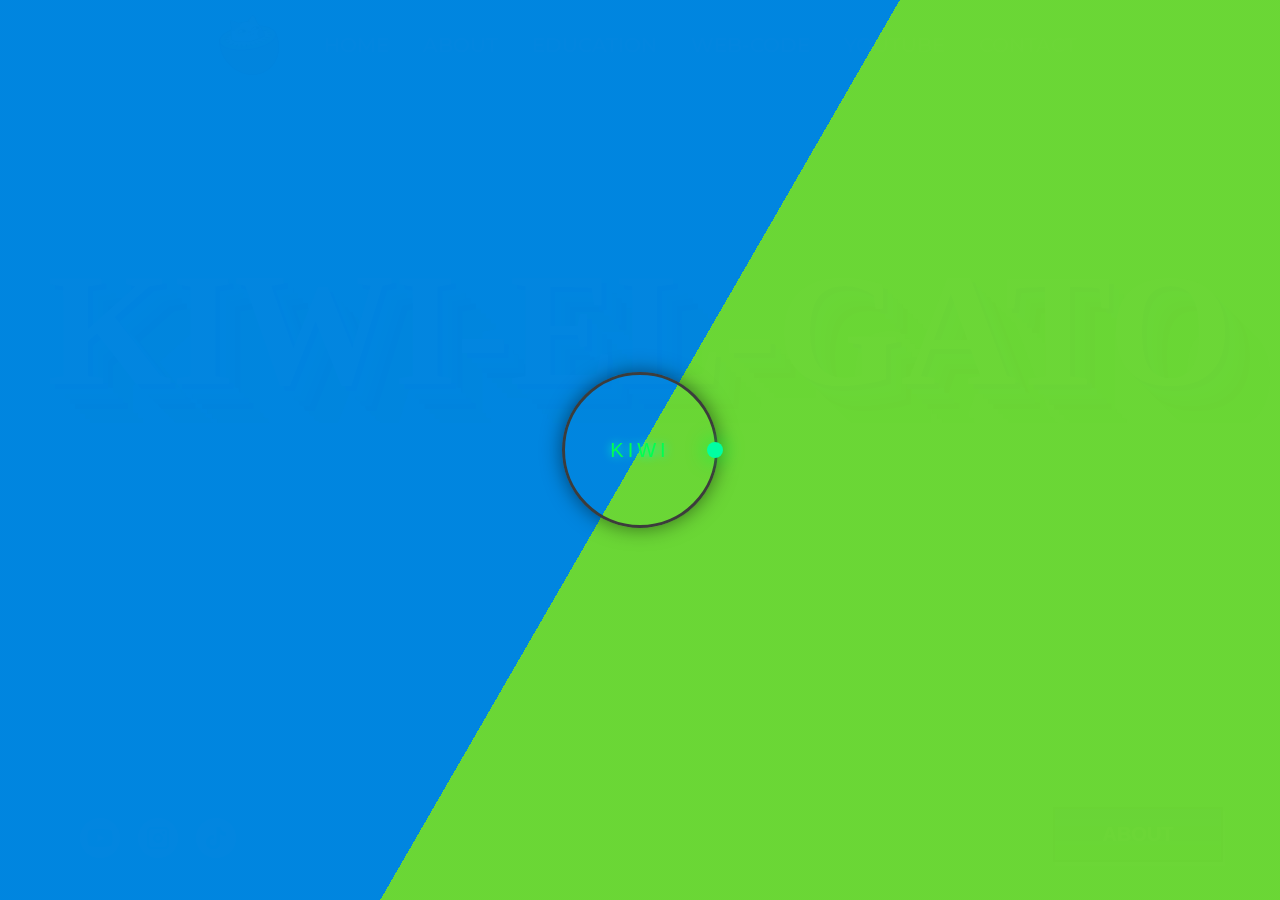
==== index.html @ c580d449 "Small Load in Animations" ====
<!DOCTYPE html>
<html lang="en">
 <head>
    <meta charset="UTF-8" />
    <meta name="viewport" content="width=device-width, initial-scale=1.0"/>
    <title>Kiwi-El-Gato</title>
    <script src="loadWheel.js" defer></script>
    <script src="mobileNav.js" defer></script>
    <script src="script.js" defer></script>
    <link rel="shortcut icon" type="image/jpg" href="Kiwi-cat-logo-1.png"/>
    <link
    href="Homepage.css"
    rel="stylesheet"
    type="text/css"
    media="all"
    />
 </head>
<body>
    <div class="bg"></div>
    <div class="bg bg2"></div>
    <div class="bg bg3"></div>
    

    <div class="loadWheel">
        KIWI
        <span class="loadWheelSpan"></span>
    </div>

    <section class="contentPage">
        <header>
            <article id="backgroundnavigationmenu">
                        <div class="navigationlogo">
                                <a href="index.html" class="logoAnimation">
                                    <img class="logo" src="Kiwi-cat-logo-1.png" width="60px" height="60px" alt="thekiwicatlogo">
                                    </img>
                                </a>
                            <div class="menu-toggle" id="mobile-menu">
                                <button id="expandbtn">MENU</button>
                            </div>
                            <nav class="navigationitems">
                                <a href="index.html" class="itemHome">HOME</a> 
                                <a href="Aboutpage.html" class="itemAbout">ABOUT</a>
                                <a href="Education.html" class="item">EDUCATION</a>
                                <a href="web-code.html" class="item">WEB-CODE</a>
                                <a href="Youtube.html" class="item">YOUTUBE</a>
                                <a href="contact.html" class="item">CONTACT</a>
                            </nav>
                        </div>
            </article>
        </header>
        <!-- <div class="mainBackground">
            <img class="" src="Kiwi-cat-logo-1.png" width="60px" height="60px" alt="thekiwicatlogo"></img>
        </div> -->
        <article class="banner">
            <div class="bannerText">
                KIWI-EL-GATO
            </div>
            <!-- <div class="bannerImg">
                <img src="Kiwi-cat-logo-1.png" height="450px" width="600px" alt="KiwiBanner">
            </div> -->
            </article>
            <main>
                <section class="container">
                    <footer class="mediaIcons">
                        <!-- <div class="line"></div> -->
                        <div class="specificIcon">
                            <a href="https://www.youtube.com/channel/UCyZNua339uzpe3pCznI623Q" target="_blank" class="mediaLinks">
                                <img src="YoutubeLogo3(white).png" alt="Youtubelogo" height="40px" width="40 px">
                            </a>
                        </div>
                        <!-- <div>
                            <form action="https://www.youtube.com/channel/UCyZNua339uzpe3pCznI623Q" target="_blank">
                            <button type="submit" class="SMlogo">Kiwi-Tube</button>
                            </form>
                        </div> -->
                        <div class="specificIcon">
                            <a href="https://www.instagram.com/kiwielgato1/" target="_blank" class="mediaLinks">
                            <img src="InstagramLogo3(White).png" alt="IGlogo" height="40px" width="40px">
                            </a>
                        </div>
                        <!-- <div>
                            <form action="https://www.instagram.com/kiwielgato1/" target="_blank">
                            <button type="submit" class="SMlogo">Kiwi-Gram</button>
                            </form>
                        </div> -->
                        <div class="specificIcon">
                            <a href="https://www.tiktok.com/@kiwielgato1/video/6967039161526258949?lang=en&is_copy_url=0&is_from_webapp=v1&sender_device=pc&sender_web_id=6965528173161481733" target="_blank" class="mediaLinks">
                            <img src="TikTOkLogo 3(white).png" alt="Tiktoklogo" height="40px" width="40px">
                            </a>
                        </div>
                        <!-- <div>
                            <form action="https://www.tiktok.com/@kiwielgato1/video/6967039161526258949?lang=en&is_copy_url=0&is_from_webapp=v1&sender_device=pc&sender_web_id=6965528173161481733" target="_blank">
                            <button type="submit" class="SMlogo">Kiwi-Tok</button>
                            </form>
                        </div> -->
                    </footer>
                    <div class="pageLink">
                        <form action="Aboutpage.html">
                            <button type="submit" class="SMlogo">ABOUT</button>
                            </form>
                    </div>
                </section>
            </main>
</section>
</body>
</html>
---- Homepage.css ----
@import url("https://fonts.googleapis.com/css2?family=Montserrat:wght@500&display=swap");
/* This is the font style for the navigation menu*/

@import url("https://fonts.googleapis.com/css2?family=Akaya+Kanadaka&display=swap");

@media (min-width: 945px) {
  .bg {
    animation: slide 3s ease-in-out infinite alternate;
    background-image: linear-gradient(-60deg, #7af53d 50%, #09f 50%);
    bottom: 0%;
    left: -50%;
    opacity: 0.5;
    position: fixed;
    right: -50%;
    top: 0%;
    z-index: -1;
    justify-content: center;
    align-items: center;
  }

  @keyframes slide {
    0% {
      transform: translateX(-25%);
    }
    100% {
      transform: translateX(25%);
    }
  }

  .bg2 {
    animation-direction: alternate-reverse;
    animation-duration: 4s;
  }

  .bg3 {
    animation-duration: 5s;
  }

  a {
    font-family: "Montserrat", sans-serif;
    font-weight: 500;
    font-size: 20px;
    color: white;
    text-decoration: none;
  }

  .loadWheel {
    /* display: block;
    color: black;
    font-size: 500px; */
    position: absolute;
    top: 50%;
    left: 50%;
    transform: translate(-50%, -50%);
    width: 150px;
    height: 150px;
    background: transparent;
    border: 3px solid #3c3c3c;
    border-radius: 50%;
    text-align: center;
    line-height: 150px;
    font-family: sans-serif;
    font-size: 20px;
    color: #00ff51;
    letter-spacing: 4px;
    text-transform: uppercase;
    text-shadow: 0 0 10px #00ffcc;
    box-shadow: 0 0 20px rgba(0, 0, 0, 0.5);
    display: block;
    animation: loadWheelLeave 2s, fadeOut 1.5s;
    animation-delay: 2s, 2.5s;
  }

  @keyframes loadWheelLeave {
    from {
      width: 150px;
      height: 150px;
    }
    to {
      width: 0;
      height: 0;
      font-size: 0;
    }
  }

  @keyframes fadeOut {
    from {
      opacity: 1;
    }
    to {
      opacity: 0;
    }
  }

  /*CSS for load tail*/
  .loadWheel:before {
    content: "";
    position: absolute;
    top: -3px;
    left: -3px;
    width: 100%;
    height: 100%;
    border: 3px solid transparent;
    border-radius: 50%;
    animation: animateC 2s linear infinite,
      colorChangeLoadWheel 3s alternate infinite;
  }

  span {
    display: block;
    position: absolute;
    top: calc(50% - 2px);
    left: 50%;
    width: 50%;
    height: 4px;
    background: transparent;
    transform-origin: left;
    animation: animate 2s linear infinite;
    /* contentLoad 1s ease-in-out 0s; */
    /*Below needs work for the load wheel to blend out better */
    /* animation: 0s ease-out 0s 0 contentLoad; */

    /*Below is rotatitng dot*/
  }
  span:before {
    content: "";
    position: absolute;
    width: 16px;
    height: 16px;
    border-radius: 50%;
    background: #00ffa2;
    top: -6px;
    right: -8px;
    box-shadow: 0 0 20px #00ff44;
  }
  @keyframes animateC {
    0% {
      transform: rotate(0deg);
    }
    100% {
      transform: rotate(360deg);
    }
  }
  @keyframes animate {
    0% {
      transform: rotate(45deg);
    }
    100% {
      transform: rotate(405deg);
    }
  }
  @keyframes colorChangeLoadWheel {
    from {
      border-top: 3px solid rgb(0, 0, 0);
      border-right: 3px solid rgb(0, 0, 0);
    }
    to {
      border-top: 3px solid rgb(0, 255, 213);
      border-right: 3px solid rgb(0, 222, 238);
      filter: brightness(200%);
    }
  }

  /*CSS animation to load in content page after loadwheel */
  .contentPage {
    opacity: 0.01;
    animation: 1s ease-out 0s 1 contentLoad;
    animation-delay: 2900ms;
  }

  @keyframes contentLoad {
    from {
      opacity: 0;
    }
    to {
      opacity: 1;
    }
  }

  body {
    background-color: black;
    margin: 0;
    overflow-x: hidden;
    max-width: 100%;
    /* display: none; */
  }

  /*This is the style for the background of the navigation menu*/
  #expandbtn {
    display: none;
  }

  #backgroundnavigationmenu {
    height: 100px;
    /* background-image: linear-gradient(
      to right,
      rgb(45, 45, 248),
      rgb(20, 243, 20)
    ); */
    position: fixed;
    width: 100%;

    /*Below is for the new background for navigation menu*/

    /* background-color: rgba(255, 255, 255, 0.8); */
    border-radius: 0.25em;
    box-shadow: 0 0 0.25em rgb(0 0 0 / 25%);
  }

  /*This is the style for the items on our nav*/
  .navigationitems {
    color: rgb(255, 255, 255);
    text-align: center;
  }

  .item {
    transition: all 0.3s ease 0s;
    display: inline-flex;
    padding-left: 30px;
    background-image: linear-gradient(90deg, #35ff00, #00fbff);
    background-size: 0% 3px;
    background-repeat: no-repeat;
    background-position: 100% 100%;
    transition: background-size 300ms ease-in;
  }
  .item:hover {
    background-size: 80% 3px;
    transition: color 300ms ease;
    transition: background-size 300ms;
    cursor: pointer;
    color: #00ffcc;
  }

  .itemHome {
    transition: all 0.3s ease 0s;
    display: inline-flex;
    padding-left: 30px;
    background-image: linear-gradient(90deg, #35ff00, #00fbff);
    background-size: 0% 3px;
    background-repeat: no-repeat;
    background-position: 100% 100%;
    transition: background-size 300ms ease-in;
  }

  .itemHome:hover {
    background-size: 69% 3px;
    transition: color 300ms ease;
    transition: background-size 300ms;
    cursor: pointer;
    color: #00ffcc;
  }

  .itemAbout {
    transition: all 0.3s ease 0s;
    display: inline-flex;
    padding-left: 30px;
    background-image: linear-gradient(90deg, #35ff00, #00fbff);
    background-size: 0% 3px;
    background-repeat: no-repeat;
    background-position: 100% 100%;
    transition: background-size 300ms ease-in;
  }

  .itemAbout:hover {
    transition: color 300ms ease;
    background-size: 73% 3px;
    transition: background-size 300ms;
    cursor: pointer;
    color: #00ffcc;
  }

  .item {
    display: inline-flex;
    padding-left: 30px;
  }

  /* This sets up how every piece of ocntent in the header interacts 
with each other, so every css before this set up how the content
inthe other divs interected*/
  .navigationlogo {
    display: flex;
    justify-content: center;
    align-items: center;
  }

  .logo {
    display: flex;
    justify-content: center;
    align-items: center;
    padding: 15px;
    color: antiquewhite;
    /* animation: navEntrance 3s;
    animation-delay: 4s; */
  }

  .logoAnimation {
    transition: 0.15s ease-in-out;
  }

  .logoAnimation:hover {
    transform: scale(1.15);
  }

  /* @keyframes navEntrance {
    from {
      : 0px;
    }
    to {
      height: 50;
    } */
  }

  .text {
    color: aliceblue;
    font-size: 200px;
  }

  /* This is the banner that goes inbetween SM and Nav*/
  .banner {
    display: flex;
    align-items: center;
    justify-content: center;
    overflow: hidden;
    padding-top: 165px;
    /* padding-left: 280px; */
  }

  .bannerText {
    font-size: 10rem;
    text-align: center;
    /* height: 90vh; */
    color: #fcedd8;
    font-family: "Niconne", cursive;
    font-weight: 700;
    text-shadow: 5px 5px 0px #2b38eb, 10px 10px 0px #32efe1,
      15px 15px 0px #46b59b, 20px 20px 0px #017e7f, 25px 25px 0px #052939,
      30px 30px 0px #1ac139, 35px 35px 0px #4ac11a, 40px 40px 0px #28c11a,
      45px 45px 0px #22db53;
    padding-top: 73px;
  }

  .bannerImg {
    opacity: 65%;
  }

  /* This is the container for the boxes and social media*/
  .container {
    width: 100%;
    height: 119px;
    /* background-image: linear-gradient(
      to right,
      rgb(45, 45, 248),
      rgb(20, 243, 20)
    ); */
    border-radius: 0.25em;
    /* box-shadow: 0 0 0.25em rgb(0 0 0 / 25%); */
    display: flex;
    flex-wrap: wrap;
    flex-direction: row;
    justify-content: space-between;
    align-items: center;
    align-content: center;
    position: absolute;
    bottom: 0px;
  }

  .mediaIcons {
    display: flex;
    flex-wrap: wrap;
    flex-direction: row;
    justify-content: space-evenly;
    align-items: center;
    align-content: center;
    gap: 18px;
    padding-left: 80px;
  }

  .specificIcon {
    transition: 0.15s ease-in-out;
  }

  .specificIcon:hover {
    transform: scale(1.25);
  }

  .line {
    height: 2px;
    background: black;
    width: 150px;
    margin-right: 7px;
  }

  .pageLink {
    padding-right: 57px;
    padding-bottom: 13px;
  }

  /* Style fo the buttons links to SM */
  .SMlogo {
    font-family: "Monserrat", sans-serif;
    background-image: linear-gradient(rgb(45, 45, 248), rgb(20, 243, 20));
    cursor: pointer;
    width: 170px;
    padding: 14px 40px;
    font-size: 20px;
    font-weight: bold;
    /* border-radius: 12px; */
    border-color: black;
    color: white;
    transition-duration: 0.5s;
    box-shadow: 2px 4px 0px 0px;
  }

  /* The hover color for links for SM */
  .SMlogo:hover {
    background-image: linear-gradient(
      to right,
      rgb(45, 45, 248),
      rgb(20, 243, 20)
    );
    color: black;
  }
}

/* This for all media under a desktop screen size */
@media (max-width: 945px) {
  a {
    font-family: "Montserrat", sans-serif;
    font-weight: 500;
    font-size: 20px;
    color: white;
    text-decoration: none;
  }

  body {
    background-color: black;
    margin: 0;
  }

  /*This is the style for the background of the navigation menu*/
  #backgroundnavigationmenu {
    height: 100px;
    background-image: linear-gradient(
      to right,
      rgb(45, 45, 248),
      rgb(20, 243, 20)
    );
    position: fixed;
    width: 100%;
  }

  /*This is the style for the items on our nav*/
  #expandbtn {
    font-family: "Monserrat", sans-serif;
    background-image: linear-gradient(rgb(45, 45, 248), rgb(20, 243, 20));
    cursor: pointer;
    width: 200px;
    padding: 14px 40px;
    font-size: 17px;
    font-weight: bold;
    border-radius: 6px;
    border-color: black;
    color: white;
    transition-duration: 0.5s;
    box-shadow: 2px 4px 0px 0px;
  }

  #expandbtn:hover {
    background-image: linear-gradient(
      to right,
      rgb(45, 45, 248),
      rgb(20, 243, 20)
    );
    color: black;
  }

  .navigationitems {
    color: white;
    display: grid;
    grid-template-columns: auto;
    cursor: pointer;
    background-color: rgb(42, 179, 133);
    margin: 0;
    width: 100%;
    position: absolute;
    top: 80px;
    left: -100%;
    opacity: 0;
    transition: all 0.5s ease;
    justify-content: center;
  }

  .navigationitems.active {
    background-color: rgb(41, 39, 39);
    left: 0;
    opacity: 1;
    transition: all 0.5s ease;
  }

  .item {
    text-align: center;
    line-height: 60px;
    width: 100%;
    display: table;
    text-align: center;
    transition: all 0.3s ease 0s;
    color: aliceblue;
  }

  .item:hover {
    transition: all 0.4s ease-out;
    color: black;
    background-color: rgb(79, 232, 133);
    border-radius: 8px;
    border-style: dotted;
  }

  #mobile-menu {
    position: absolute;
    top: 25%;
    right: 5%;
  }

  #mobile-menu.active {
    /* blah blah */
  }

  .bar {
    display: block;
    cursor: pointer;
  }

  .menu-toggle:hover {
    cursor: pointer;
  }

  /* This sets up how every piece of ocntent in the header interacts 
    with each other, so every css before this set up how the content
    in the other divs interected*/
  .navigationlogo {
    position: relative;
    width: 100%;
  }

  .logo {
    display: flex;
    justify-content: center;
    align-items: center;
    padding: 15px;
    color: antiquewhite;
  }

  .text {
    color: aliceblue;
    font-size: 200px;
  }

  /* This is the banner that goes inbetween SM and Nav*/
  .banner {
    display: flex;
    align-items: center;
    justify-content: center;
    padding-top: 100px;
    overflow: hidden;
  }

  /* This is the container for the boxes and social media*/
  .container {
    width: 100%;
    height: 710px;
    background-image: linear-gradient(
      to right,
      rgb(45, 45, 248),
      rgb(20, 243, 20)
    );

    display: flex;
    flex-wrap: wrap;
    flex-direction: column;
    justify-content: space-evenly;
    align-items: center;
    align-content: center;
  }
  /* Style fo the buttons links to SM */
  .SMlogo {
    font-family: "Monserrat", sans-serif;
    background-image: linear-gradient(rgb(45, 45, 248), rgb(20, 243, 20));
    cursor: pointer;
    width: 200px;
    padding: 14px 40px;
    font-size: 20px;
    font-weight: bold;
    border-radius: 12px;
    border-color: black;
    color: white;
    transition-duration: 0.5s;
    box-shadow: 2px 4px 0px 0px;
  }

  /* The hover color for links for SM */
  .SMlogo:hover {
    background-image: linear-gradient(
      to right,
      rgb(45, 45, 248),
      rgb(20, 243, 20)
    );
    color: black;
  }
}
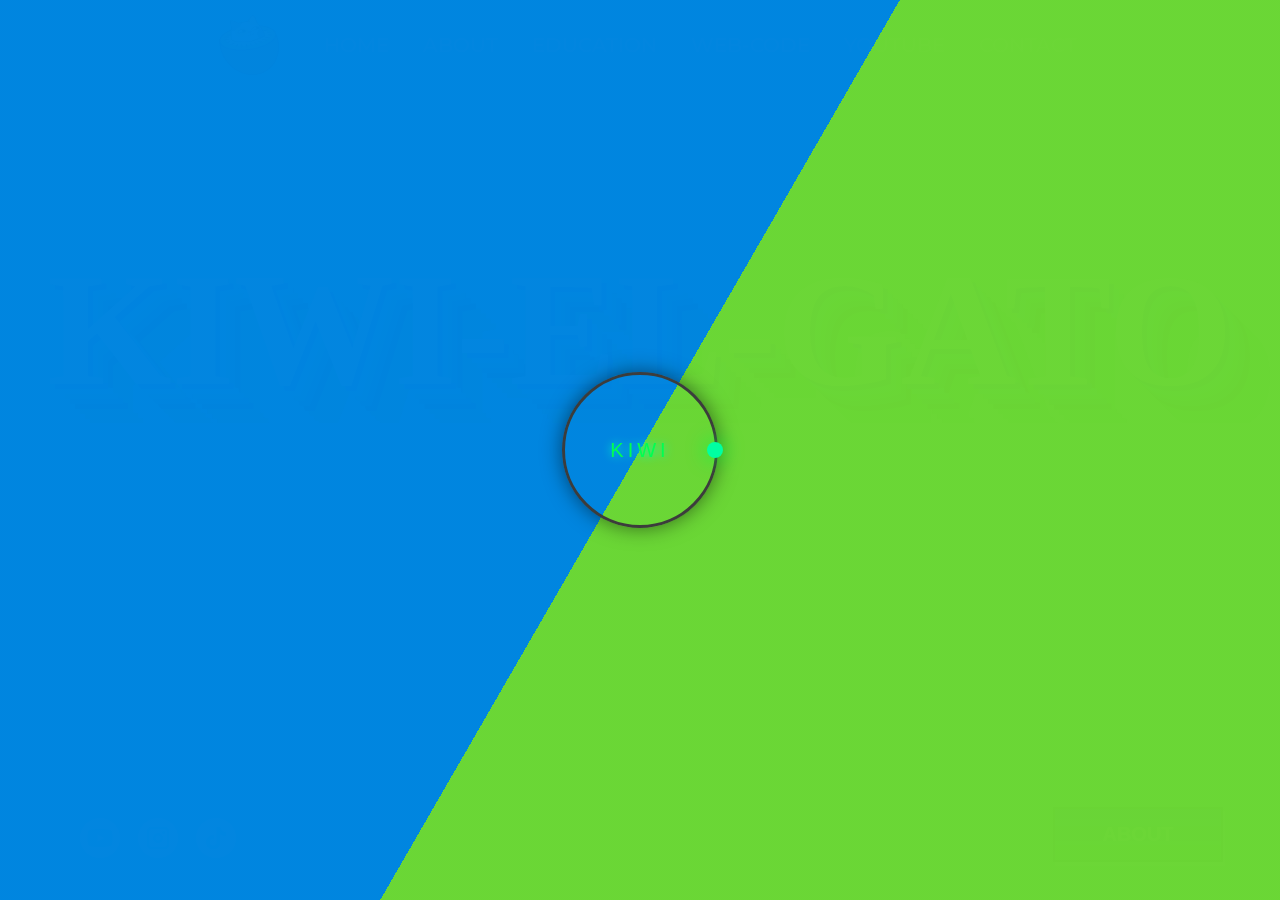
==== commit 1a6cf078: "HomePage Completion" ====
--- a/index.html
+++ b/index.html
@@ -103,4 +103,4 @@
             </main>
 </section>
 </body>
-</html>+</html>
--- a/Homepage.css
+++ b/Homepage.css
@@ -162,6 +162,7 @@
   }
 
   /*CSS animation to load in content page after loadwheel */
+
   .contentPage {
     opacity: 0.01;
     animation: 1s ease-out 0s 1 contentLoad;
@@ -182,6 +183,7 @@
     margin: 0;
     overflow-x: hidden;
     max-width: 100%;
+    scrollbar-color: blue red;
     /* display: none; */
   }
 
@@ -192,11 +194,6 @@
 
   #backgroundnavigationmenu {
     height: 100px;
-    /* background-image: linear-gradient(
-      to right,
-      rgb(45, 45, 248),
-      rgb(20, 243, 20)
-    ); */
     position: fixed;
     width: 100%;
 
@@ -211,6 +208,27 @@
   .navigationitems {
     color: rgb(255, 255, 255);
     text-align: center;
+    animation: slideIn 0.8s ease-in 0.9s forwards, fadeIn 1s;
+    animation-delay: 3.4s, 2.4s;
+  }
+
+  @keyframes fadeIn {
+    0% {
+      opacity: 0;
+    }
+
+    100% {
+      opacity: 0;
+    }
+  }
+
+  @keyframes slideIn {
+    0% {
+      transform: translateY(-60px);
+    }
+    100% {
+      transform: translateY(0);
+    }
   }
 
   .item {
@@ -289,8 +307,17 @@
     align-items: center;
     padding: 15px;
     color: antiquewhite;
-    /* animation: navEntrance 3s;
-    animation-delay: 4s; */
+    animation: logoFadeIn 0.8s ease-in, fadeIn 1.7s ease-in;
+    animation-delay: 4.5s, 2.8s;
+  }
+
+  @keyframes logoFadeIn {
+    from {
+      opacity: 0%;
+    }
+    to {
+      opacity: 100%;
+    }
   }
 
   .logoAnimation {
@@ -308,118 +335,120 @@
     to {
       height: 50;
     } */
-  }
-
-  .text {
-    color: aliceblue;
-    font-size: 200px;
-  }
-
-  /* This is the banner that goes inbetween SM and Nav*/
-  .banner {
-    display: flex;
-    align-items: center;
-    justify-content: center;
-    overflow: hidden;
-    padding-top: 165px;
-    /* padding-left: 280px; */
-  }
-
-  .bannerText {
-    font-size: 10rem;
-    text-align: center;
-    /* height: 90vh; */
-    color: #fcedd8;
-    font-family: "Niconne", cursive;
-    font-weight: 700;
-    text-shadow: 5px 5px 0px #2b38eb, 10px 10px 0px #32efe1,
-      15px 15px 0px #46b59b, 20px 20px 0px #017e7f, 25px 25px 0px #052939,
-      30px 30px 0px #1ac139, 35px 35px 0px #4ac11a, 40px 40px 0px #28c11a,
-      45px 45px 0px #22db53;
-    padding-top: 73px;
-  }
-
-  .bannerImg {
-    opacity: 65%;
-  }
-
-  /* This is the container for the boxes and social media*/
-  .container {
-    width: 100%;
-    height: 119px;
-    /* background-image: linear-gradient(
+}
+
+.text {
+  color: aliceblue;
+  font-size: 200px;
+}
+
+/* This is the banner that goes inbetween SM and Nav*/
+.banner {
+  display: flex;
+  align-items: center;
+  justify-content: center;
+  overflow: hidden;
+  padding-top: 165px;
+  /* padding-left: 280px; */
+}
+
+.bannerText {
+  font-size: 10rem;
+  text-align: center;
+  /* height: 90vh; */
+  color: #fcedd8;
+  font-family: "Niconne", cursive;
+  font-weight: 700;
+  text-shadow: 5px 5px 0px #2b38eb, 10px 10px 0px #32efe1, 15px 15px 0px #46b59b,
+    20px 20px 0px #017e7f, 25px 25px 0px #052939, 30px 30px 0px #1ac139,
+    35px 35px 0px #4ac11a, 40px 40px 0px #28c11a, 45px 45px 0px #22db53;
+  padding-top: 73px;
+}
+
+.bannerImg {
+  opacity: 65%;
+}
+
+/* This is the container for the boxes and social media*/
+.container {
+  width: 100%;
+  height: 119px;
+  /* background-image: linear-gradient(
       to right,
       rgb(45, 45, 248),
       rgb(20, 243, 20)
     ); */
-    border-radius: 0.25em;
-    /* box-shadow: 0 0 0.25em rgb(0 0 0 / 25%); */
-    display: flex;
-    flex-wrap: wrap;
-    flex-direction: row;
-    justify-content: space-between;
-    align-items: center;
-    align-content: center;
-    position: absolute;
-    bottom: 0px;
-  }
-
-  .mediaIcons {
-    display: flex;
-    flex-wrap: wrap;
-    flex-direction: row;
-    justify-content: space-evenly;
-    align-items: center;
-    align-content: center;
-    gap: 18px;
-    padding-left: 80px;
-  }
-
-  .specificIcon {
-    transition: 0.15s ease-in-out;
-  }
-
-  .specificIcon:hover {
-    transform: scale(1.25);
-  }
-
-  .line {
-    height: 2px;
-    background: black;
-    width: 150px;
-    margin-right: 7px;
-  }
-
-  .pageLink {
-    padding-right: 57px;
-    padding-bottom: 13px;
-  }
-
-  /* Style fo the buttons links to SM */
-  .SMlogo {
-    font-family: "Monserrat", sans-serif;
-    background-image: linear-gradient(rgb(45, 45, 248), rgb(20, 243, 20));
-    cursor: pointer;
-    width: 170px;
-    padding: 14px 40px;
-    font-size: 20px;
-    font-weight: bold;
-    /* border-radius: 12px; */
-    border-color: black;
-    color: white;
-    transition-duration: 0.5s;
-    box-shadow: 2px 4px 0px 0px;
-  }
-
-  /* The hover color for links for SM */
-  .SMlogo:hover {
-    background-image: linear-gradient(
-      to right,
-      rgb(45, 45, 248),
-      rgb(20, 243, 20)
-    );
-    color: black;
-  }
+  border-radius: 0.25em;
+  /* box-shadow: 0 0 0.25em rgb(0 0 0 / 25%); */
+  display: flex;
+  flex-wrap: wrap;
+  flex-direction: row;
+  justify-content: space-between;
+  align-items: center;
+  align-content: center;
+  position: absolute;
+  bottom: 0px;
+}
+
+.mediaIcons {
+  display: flex;
+  flex-wrap: wrap;
+  flex-direction: row;
+  justify-content: space-evenly;
+  align-items: center;
+  align-content: center;
+  gap: 18px;
+  padding-left: 80px;
+}
+
+.specificIcon {
+  transition: 0.15s ease-in-out;
+  animation: logoFadeIn 0.8s ease-in, fadeIn 1.7s ease-in;
+  animation-delay: 4.5s, 2.8s;
+}
+
+.specificIcon:hover {
+  transform: scale(1.25);
+}
+
+.line {
+  height: 2px;
+  background: black;
+  width: 150px;
+  margin-right: 7px;
+}
+
+.pageLink {
+  padding-right: 57px;
+  padding-bottom: 13px;
+  animation: logoFadeIn 0.8s ease-in, fadeIn 1.7s ease-in;
+  animation-delay: 4.5s, 2.8s;
+}
+
+/* Style fo the buttons links to SM */
+.SMlogo {
+  font-family: "Monserrat", sans-serif;
+  background-image: linear-gradient(rgb(45, 45, 248), rgb(20, 243, 20));
+  cursor: pointer;
+  width: 170px;
+  padding: 14px 40px;
+  font-size: 20px;
+  font-weight: bold;
+  /* border-radius: 12px; */
+  border-color: black;
+  color: white;
+  transition-duration: 0.5s;
+  box-shadow: 2px 4px 0px 0px;
+}
+
+/* The hover color for links for SM */
+.SMlogo:hover {
+  background-image: linear-gradient(
+    to right,
+    rgb(45, 45, 248),
+    rgb(20, 243, 20)
+  );
+  color: black;
 }
 
 /* This for all media under a desktop screen size */
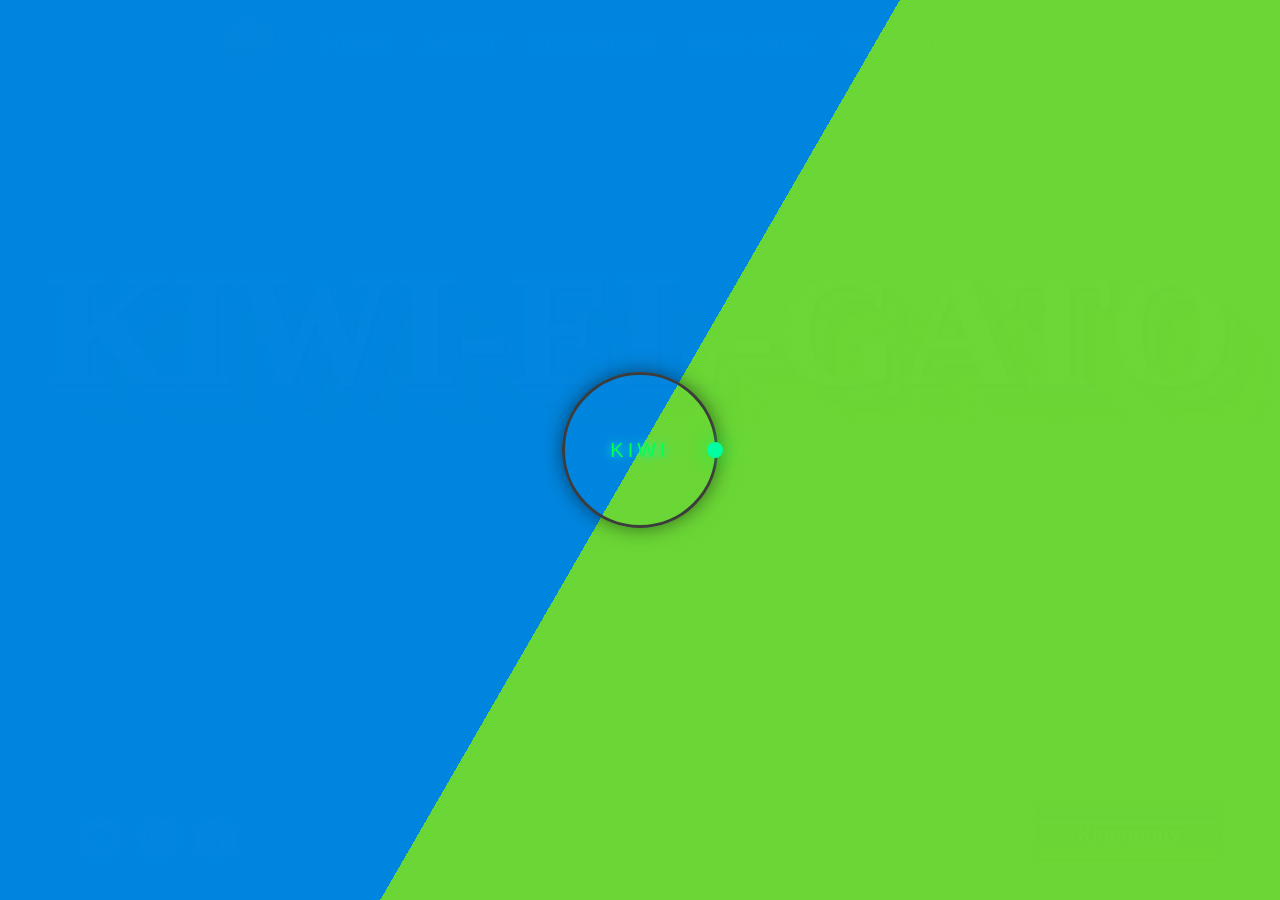
==== commit 8ea4a1c2: "Completed Education Page" ====
--- a/index.html
+++ b/index.html
@@ -14,6 +14,7 @@
     type="text/css"
     media="all"
     />
+
  </head>
 <body>
     <div class="bg"></div>
@@ -95,8 +96,8 @@
                         </div> -->
                     </footer>
                     <div class="pageLink">
-                        <form action="Aboutpage.html">
-                            <button type="submit" class="SMlogo">ABOUT</button>
+                        <form action="https://youtu.be/MZguKwLbHdM" target="blank">
+                            <button type="submit" class="SMlogo">Kimmunity</button>
                             </form>
                     </div>
                 </section>
--- a/Homepage.css
+++ b/Homepage.css
@@ -430,7 +430,7 @@
   font-family: "Monserrat", sans-serif;
   background-image: linear-gradient(rgb(45, 45, 248), rgb(20, 243, 20));
   cursor: pointer;
-  width: 170px;
+  /* width: 170px; */
   padding: 14px 40px;
   font-size: 20px;
   font-weight: bold;
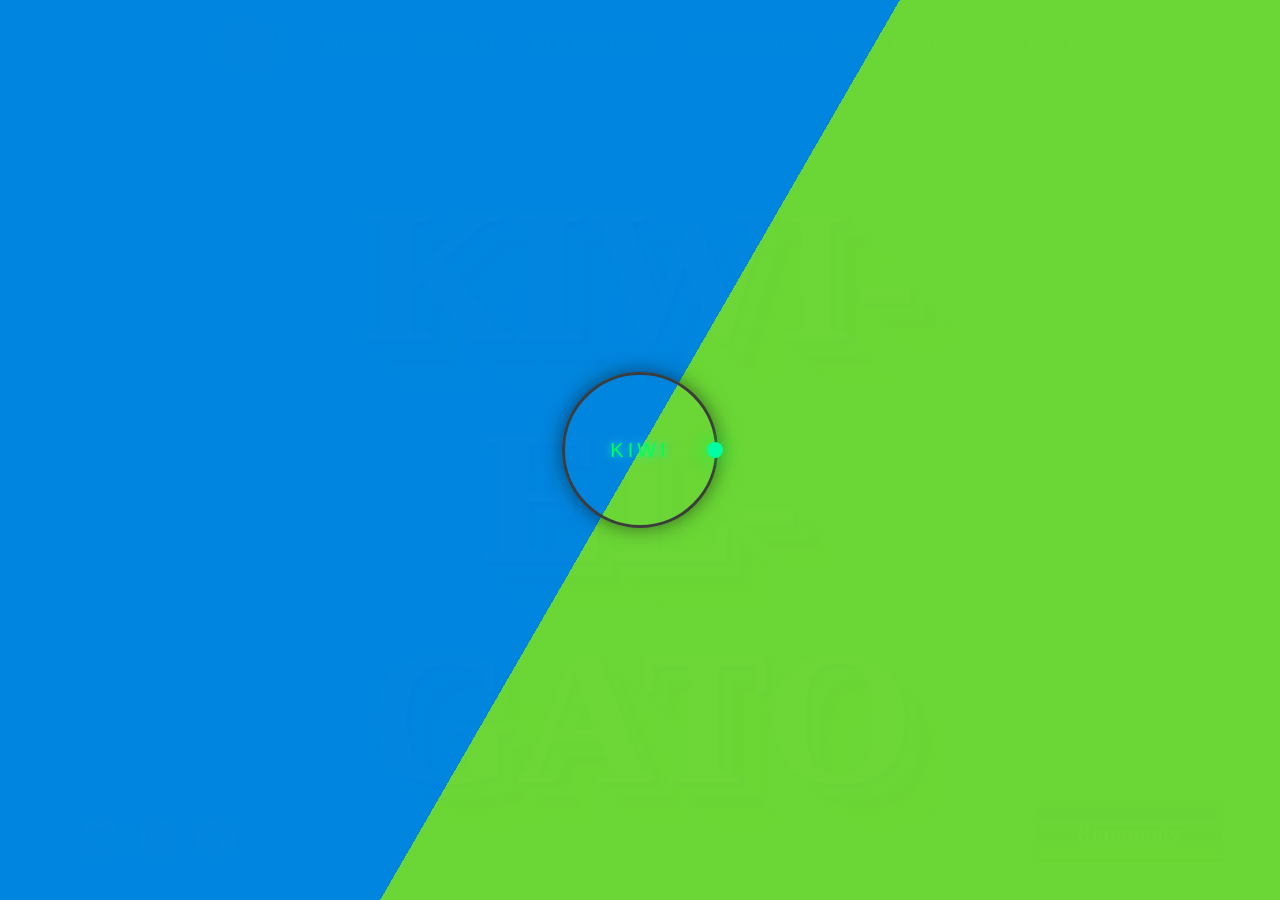
==== commit 16c51fb0: "Fixed overflow in mobile view" ====
--- a/index.html
+++ b/index.html
@@ -39,8 +39,8 @@
                                 <button id="expandbtn">MENU</button>
                             </div>
                             <nav class="navigationitems">
-                                <a href="index.html" class="itemHome">HOME</a> 
-                                <a href="Aboutpage.html" class="itemAbout">ABOUT</a>
+                                <a href="index.html" class="item" id="itemHome">HOME</a> 
+                                <a href="Aboutpage.html" class="item" id="itemAbout">ABOUT</a>
                                 <a href="Education.html" class="item">EDUCATION</a>
                                 <a href="web-code.html" class="item">WEB-CODE</a>
                                 <a href="Youtube.html" class="item">YOUTUBE</a>
@@ -54,7 +54,11 @@
         </div> -->
         <article class="banner">
             <div class="bannerText">
-                KIWI-EL-GATO
+                KIWI- 
+                <div id="el">
+                    EL- 
+                </div>
+                GATO
             </div>
             <!-- <div class="bannerImg">
                 <img src="Kiwi-cat-logo-1.png" height="450px" width="600px" alt="KiwiBanner">
--- a/Homepage.css
+++ b/Homepage.css
@@ -249,7 +249,7 @@
     color: #00ffcc;
   }
 
-  .itemHome {
+  #itemHome {
     transition: all 0.3s ease 0s;
     display: inline-flex;
     padding-left: 30px;
@@ -260,7 +260,7 @@
     transition: background-size 300ms ease-in;
   }
 
-  .itemHome:hover {
+  #itemHome:hover {
     background-size: 69% 3px;
     transition: color 300ms ease;
     transition: background-size 300ms;
@@ -268,7 +268,7 @@
     color: #00ffcc;
   }
 
-  .itemAbout {
+  #itemAbout {
     transition: all 0.3s ease 0s;
     display: inline-flex;
     padding-left: 30px;
@@ -279,7 +279,7 @@
     transition: background-size 300ms ease-in;
   }
 
-  .itemAbout:hover {
+  #itemAbout:hover {
     transition: color 300ms ease;
     background-size: 73% 3px;
     transition: background-size 300ms;
@@ -347,7 +347,7 @@
   display: flex;
   align-items: center;
   justify-content: center;
-  overflow: hidden;
+  /* overflow: hidden; */
   padding-top: 165px;
   /* padding-left: 280px; */
 }
@@ -451,6 +451,14 @@
   color: black;
 }
 
+/*This is to hopefully eleimate the padding on text bewteen mobile and laptop size*/
+
+@media (max-width: 1157px) {
+  .bannerText {
+    padding-top: 0px;
+  }
+}
+
 /* This for all media under a desktop screen size */
 @media (max-width: 945px) {
   a {
@@ -467,7 +475,7 @@
   }
 
   /*This is the style for the background of the navigation menu*/
-  #backgroundnavigationmenu {
+  /* #backgroundnavigationmenu {
     height: 100px;
     background-image: linear-gradient(
       to right,
@@ -476,9 +484,23 @@
     );
     position: fixed;
     width: 100%;
+    z-index: 1;
+  } */
+
+  #backgroundnavigationmenu {
+    height: 100px;
+    position: fixed;
+    width: 100%;
+
+    /*Below is for the new background for navigation menu*/
+    z-index: 1;
+    /* background-color: rgba(255, 255, 255, 0.8); */
+    border-radius: 0.25em;
+    box-shadow: 0 0 0.25em rgb(0 0 0 / 25%);
   }
 
   /*This is the style for the items on our nav*/
+
   #expandbtn {
     font-family: "Monserrat", sans-serif;
     background-image: linear-gradient(rgb(45, 45, 248), rgb(20, 243, 20));
@@ -550,10 +572,6 @@
     right: 5%;
   }
 
-  #mobile-menu.active {
-    /* blah blah */
-  }
-
   .bar {
     display: block;
     cursor: pointer;
@@ -577,6 +595,22 @@
     align-items: center;
     padding: 15px;
     color: antiquewhite;
+    animation: logoFadeIn 0.8s ease-in, fadeIn 1.7s ease-in;
+    animation-delay: 4.5s, 2.8s;
+    transition: 0.15s ease-in-out;
+  }
+
+  @keyframes logoFadeIn {
+    from {
+      opacity: 0%;
+    }
+    to {
+      opacity: 100%;
+    }
+  }
+
+  .logo:hover {
+    transform: scale(1.15);
   }
 
   .text {
@@ -593,8 +627,312 @@
     overflow: hidden;
   }
 
+  .bg {
+    animation: slide 3s ease-in-out infinite alternate;
+    background-image: linear-gradient(-60deg, #7af53d 50%, #09f 50%);
+    bottom: 0%;
+    left: -50%;
+    opacity: 0.5;
+    position: fixed;
+    right: -50%;
+    top: 0%;
+    z-index: -1;
+    justify-content: center;
+    align-items: center;
+  }
+
+  @keyframes slide {
+    0% {
+      transform: translateX(-25%);
+    }
+    100% {
+      transform: translateX(25%);
+    }
+  }
+
+  .bg2 {
+    animation-direction: alternate-reverse;
+    animation-duration: 4s;
+  }
+
+  .bg3 {
+    animation-duration: 5s;
+  }
+
+  a {
+    font-family: "Montserrat", sans-serif;
+    font-weight: 500;
+    font-size: 20px;
+    color: white;
+    text-decoration: none;
+  }
+
+  .loadWheel {
+    /* display: block;
+    color: black;
+    font-size: 500px; */
+    position: absolute;
+    top: 50%;
+    left: 50%;
+    transform: translate(-50%, -50%);
+    width: 150px;
+    height: 150px;
+    background: transparent;
+    border: 3px solid #3c3c3c;
+    border-radius: 50%;
+    text-align: center;
+    line-height: 150px;
+    font-family: sans-serif;
+    font-size: 20px;
+    color: #00ff51;
+    letter-spacing: 4px;
+    text-transform: uppercase;
+    text-shadow: 0 0 10px #00ffcc;
+    box-shadow: 0 0 20px rgba(0, 0, 0, 0.5);
+    display: block;
+    animation: loadWheelLeave 2s, fadeOut 1.5s;
+    animation-delay: 2s, 2.5s;
+  }
+
+  @keyframes loadWheelLeave {
+    from {
+      width: 150px;
+      height: 150px;
+    }
+    to {
+      width: 0;
+      height: 0;
+      font-size: 0;
+    }
+  }
+
+  @keyframes fadeOut {
+    from {
+      opacity: 1;
+    }
+    to {
+      opacity: 0;
+    }
+  }
+
+  /*CSS for load tail*/
+  .loadWheel:before {
+    content: "";
+    position: absolute;
+    top: -3px;
+    left: -3px;
+    width: 100%;
+    height: 100%;
+    border: 3px solid transparent;
+    border-radius: 50%;
+    animation: animateC 2s linear infinite,
+      colorChangeLoadWheel 3s alternate infinite;
+  }
+
+  span {
+    display: block;
+    position: absolute;
+    top: calc(50% - 2px);
+    left: 50%;
+    width: 50%;
+    height: 4px;
+    background: transparent;
+    transform-origin: left;
+    animation: animate 2s linear infinite;
+    /* contentLoad 1s ease-in-out 0s; */
+    /*Below needs work for the load wheel to blend out better */
+    /* animation: 0s ease-out 0s 0 contentLoad; */
+
+    /*Below is rotatitng dot*/
+  }
+  span:before {
+    content: "";
+    position: absolute;
+    width: 16px;
+    height: 16px;
+    border-radius: 50%;
+    background: #00ffa2;
+    top: -6px;
+    right: -8px;
+    box-shadow: 0 0 20px #00ff44;
+  }
+  @keyframes animateC {
+    0% {
+      transform: rotate(0deg);
+    }
+    100% {
+      transform: rotate(360deg);
+    }
+  }
+  @keyframes animate {
+    0% {
+      transform: rotate(45deg);
+    }
+    100% {
+      transform: rotate(405deg);
+    }
+  }
+  @keyframes colorChangeLoadWheel {
+    from {
+      border-top: 3px solid rgb(0, 0, 0);
+      border-right: 3px solid rgb(0, 0, 0);
+    }
+    to {
+      border-top: 3px solid rgb(0, 255, 213);
+      border-right: 3px solid rgb(0, 222, 238);
+      filter: brightness(200%);
+    }
+  }
+
+  /*CSS animation to load in content page after loadwheel */
+
+  .contentPage {
+    opacity: 0.01;
+    animation: 1s ease-out 0s 1 contentLoad;
+    animation-delay: 2900ms;
+  }
+
+  @keyframes contentLoad {
+    from {
+      opacity: 0;
+    }
+    to {
+      opacity: 1;
+    }
+  }
+
+  .banner {
+    display: flex;
+    align-items: center;
+    justify-content: center;
+    overflow: hidden;
+    padding-top: 0px;
+    /* padding-left: 280px; */
+  }
+
+  .bannerText {
+    font-size: 8rem;
+    text-align: center;
+    /* height: 90vh; */
+    color: #fcedd8;
+    font-family: "Niconne", cursive;
+    font-weight: 700;
+    text-shadow: 5px 5px 0px #2b38eb, 10px 10px 0px #32efe1,
+      15px 15px 0px #46b59b, 20px 20px 0px #017e7f, 25px 25px 0px #052939,
+      30px 30px 0px #1ac139, 35px 35px 0px #4ac11a, 40px 40px 0px #28c11a,
+      45px 45px 0px #22db53;
+    padding-top: 73px;
+    margin: auto;
+    width: 50%;
+  }
+
+  body {
+    background-color: black;
+    margin: 0;
+    overflow-x: hidden;
+    max-width: 100%;
+    scrollbar-color: blue red;
+  }
+
+  /*This is the style for the background of the navigation menu*/
+  /* #expandbtn {
+    display: none;
+  }
+
+  #backgroundnavigationmenu {
+    height: 100px;
+    position: fixed;
+    width: 100%;
+    border-radius: 0.25em;
+    box-shadow: 0 0 0.25em rgb(0 0 0 / 25%);
+  } */
+
+  /*This is the style for the items on our nav*/
+
+  /* .navigationitems {
+    color: rgb(255, 255, 255);
+    text-align: center;
+    animation: slideIn 0.8s ease-in 0.9s forwards, fadeIn 1s;
+    animation-delay: 3.4s, 2.4s;
+  } */
+
+  @keyframes fadeIn {
+    0% {
+      opacity: 0;
+    }
+
+    100% {
+      opacity: 0;
+    }
+  }
+
+  @keyframes slideIn {
+    0% {
+      transform: translateY(-60px);
+    }
+    100% {
+      transform: translateY(0);
+    }
+  }
+
   /* This is the container for the boxes and social media*/
+
   .container {
+    width: 100%;
+    height: 119px;
+    /* background-image: linear-gradient(
+        to right,
+        rgb(45, 45, 248),
+        rgb(20, 243, 20)
+      ); */
+    border-radius: 0.25em;
+    /* box-shadow: 0 0 0.25em rgb(0 0 0 / 25%); */
+    display: flex;
+    flex-wrap: wrap;
+    flex-direction: row;
+    justify-content: space-between;
+    align-items: center;
+    align-content: center;
+    position: absolute;
+    bottom: 0px;
+  }
+
+  .mediaIcons {
+    display: flex;
+    flex-wrap: wrap;
+    flex-direction: row;
+    justify-content: space-evenly;
+    align-items: center;
+    align-content: center;
+    gap: 18px;
+    padding-left: 80px;
+  }
+
+  .specificIcon {
+    transition: 0.15s ease-in-out;
+    animation: logoFadeIn 0.8s ease-in, fadeIn 1.7s ease-in;
+    animation-delay: 4.5s, 2.8s;
+  }
+
+  .specificIcon:hover {
+    transform: scale(1.25);
+  }
+
+  .line {
+    height: 2px;
+    background: black;
+    width: 150px;
+    margin-right: 7px;
+  }
+
+  .pageLink {
+    padding-right: 57px;
+    padding-bottom: 13px;
+    animation: logoFadeIn 0.8s ease-in, fadeIn 1.7s ease-in;
+    animation-delay: 4.5s, 2.8s;
+  }
+
+  /* .container {
     width: 100%;
     height: 710px;
     background-image: linear-gradient(
@@ -609,7 +947,7 @@
     justify-content: space-evenly;
     align-items: center;
     align-content: center;
-  }
+  } */
   /* Style fo the buttons links to SM */
   .SMlogo {
     font-family: "Monserrat", sans-serif;
@@ -619,7 +957,7 @@
     padding: 14px 40px;
     font-size: 20px;
     font-weight: bold;
-    border-radius: 12px;
+    /* border-radius: 12px; */
     border-color: black;
     color: white;
     transition-duration: 0.5s;
@@ -636,3 +974,59 @@
     color: black;
   }
 }
+
+@media (min-height: 860px) and (min-width: 945px) {
+  .bannerText {
+    padding-top: 120px;
+    font-size: 12rem;
+  }
+}
+
+/* @media (min-height: 800px) and (max-width: 1157px)  */
+
+@media (min-height: 860px) and (max-width: 1389px) {
+  .bannerText {
+    /* padding-top: 31px; */
+    padding-top: 0px;
+    font-size: 12rem;
+  }
+}
+
+@media (min-height: 860px) and (max-width: 945px) {
+  .bannerText {
+    padding-top: 102px;
+    font-size: 9rem;
+  }
+}
+
+@media (max-width: 450px) {
+  .bannerText {
+    padding-top: 122px;
+    font-size: 130px;
+    margin-left: 5px;
+    font-family: emoji;
+  }
+
+  .banner {
+    overflow: visible;
+  }
+
+  #el {
+    margin-left: 86px;
+  }
+
+  .container {
+    bottom: 10px;
+  }
+
+  .mediaIcons {
+    gap: 59px;
+  }
+
+  .pageLink {
+    padding-right: 63px;
+    margin-left: 98px;
+    margin-top: 20px;
+    padding-bottom: 22px;
+  }
+}
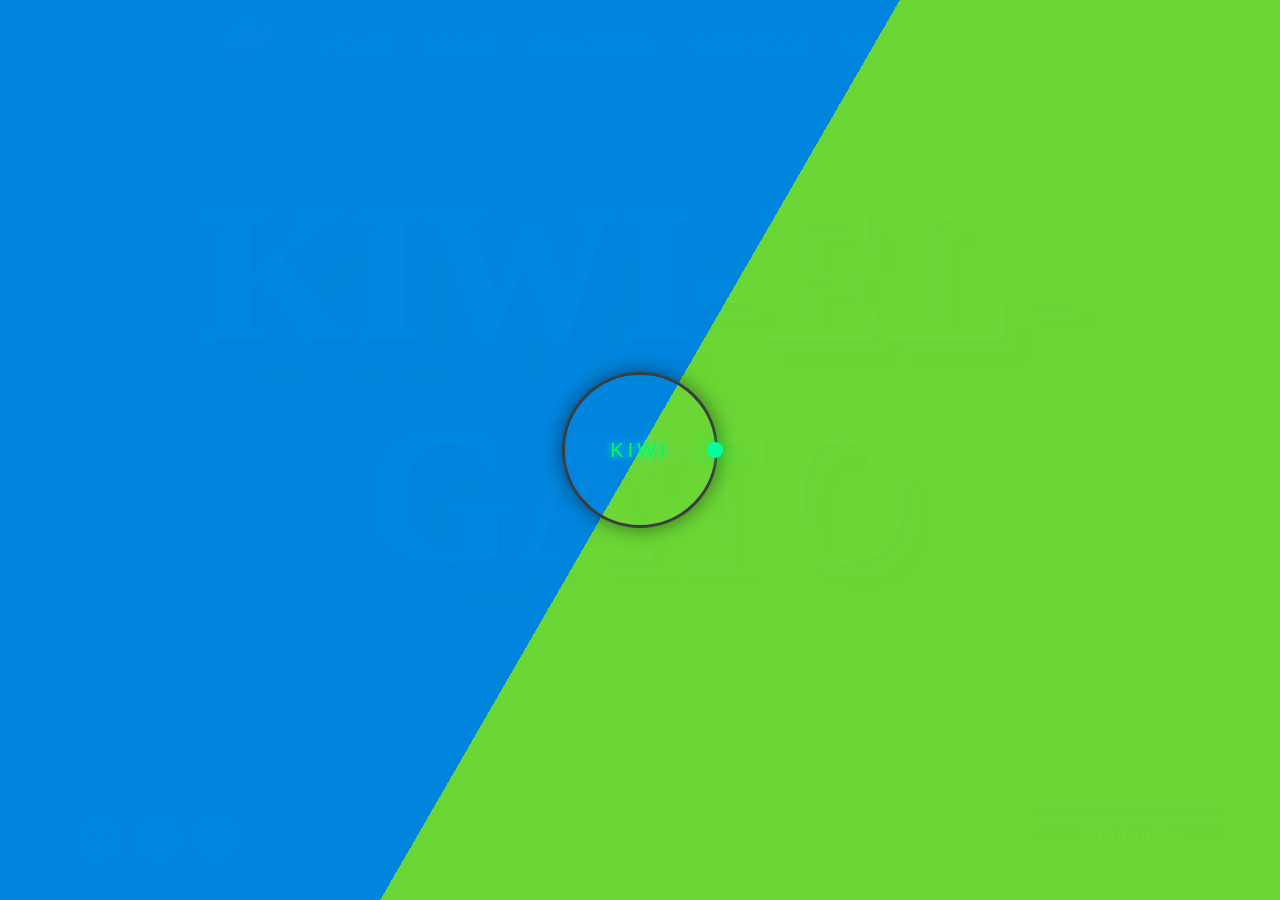
==== commit 9feaf0d9: "Fixed error with mobile change going into desktop screen size." ====
--- a/index.html
+++ b/index.html
@@ -53,7 +53,7 @@
             <img class="" src="Kiwi-cat-logo-1.png" width="60px" height="60px" alt="thekiwicatlogo"></img>
         </div> -->
         <article class="banner">
-            <div class="bannerText">
+            <div id="bannerText" class="bannerText">
                 KIWI- 
                 <div id="el">
                     EL- 
